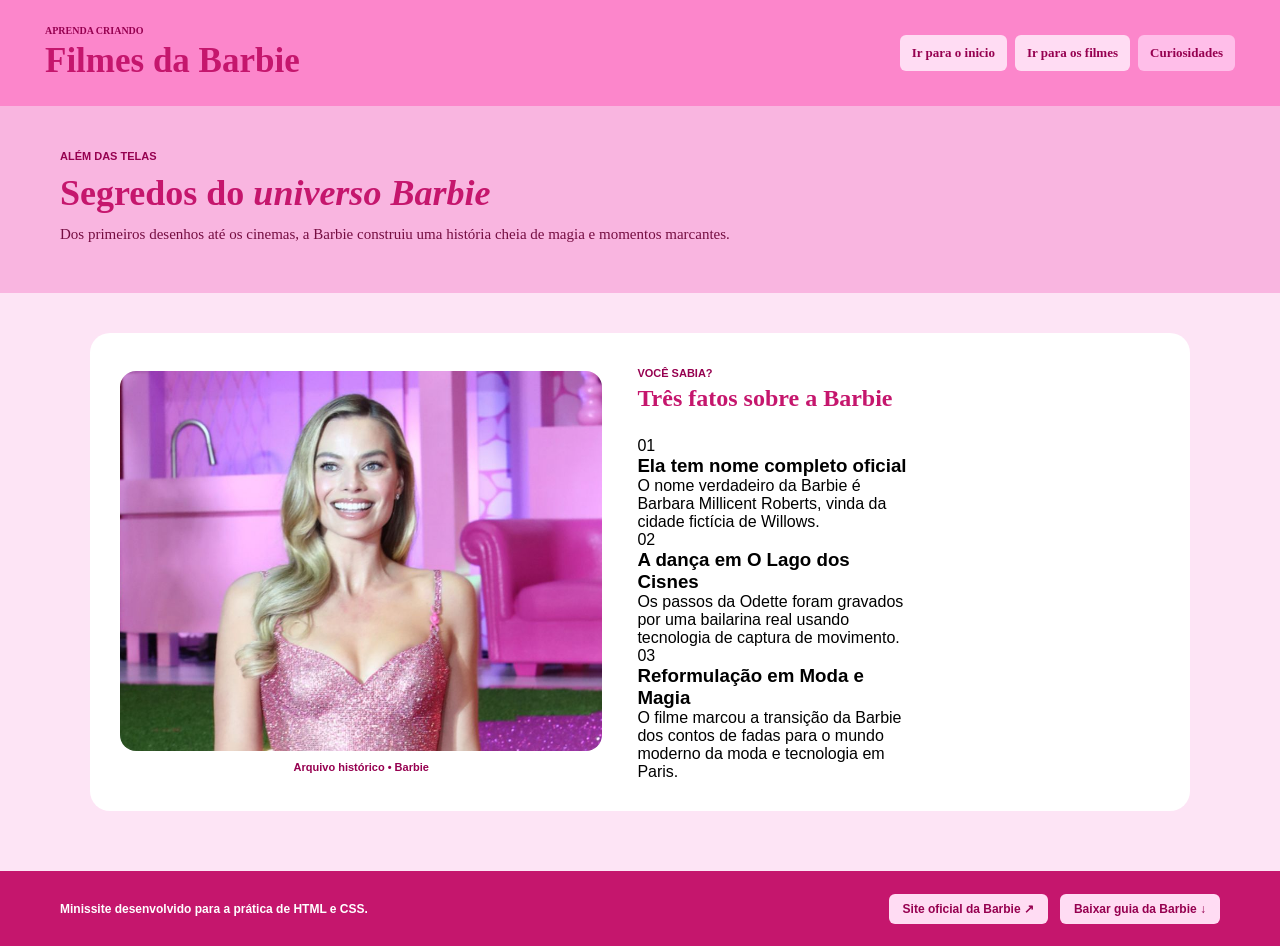
==== pages/curiosidade.html @ 73499c3a "Filmes da Barbie" ====
<!DOCTYPE html>
<html lang="pt-BR">
    <head>
        <meta charset="UTF-8" />
        <title>Filmes da Barbie - Curiosidades</title>
        <link rel="stylesheet" href="../css/curiosidades.css" />
    </head>
    <body>

        <header>
            <section>
                <small>APRENDA CRIANDO</small>
                <h1>Filmes da Barbie</h1>
            </section>

            <section>
                <a href="inicio.html">Ir para o inicio</a>
                <a href="filmes.html">Ir para os filmes</a>
                <a href="curiosidades.html" class="ativo">Curiosidades</a>
            </section>
        </header>

        <main>

            <section id="introducao">
                <article>
                    <small>ALÉM DAS TELAS</small>
                    <h2>Segredos do <em>universo Barbie</em></h2>
                    <p>Dos primeiros desenhos até os cinemas, a Barbie construiu uma história cheia de magia e momentos marcantes.</p>
                </article>
            </section>

            <section id="curiosidades">
                <article class="card-painel">
                    
                    <figure class="painel-imagem">
                        <img src="../assets/files/image.png" alt="Barbie em O Lago dos Cisnes" />
                        <figcaption>Arquivo histórico • Barbie</figcaption>
                    </figure>

                    <aside class="painel-fatos">
                        <small>VOCÊ SABIA?</small>
                        <h2>Três fatos sobre a Barbie</h2>

                        <article class="painel-fatos">
                            <span class="numero">01</span>
                            <section>
                                <h3>Ela tem nome completo oficial</h3>
                                <p>O nome verdadeiro da Barbie é Barbara Millicent Roberts, vinda da cidade fictícia de Willows.</p>
                            </section>
                        </article>

                        <article class="painel-fatos">
                            <span class="numero">02</span>
                            <section>
                                <h3>A dança em O Lago dos Cisnes</h3>
                                <p>Os passos da Odette foram gravados por uma bailarina real usando tecnologia de captura de movimento.</p>
                            </section>
                        </article>

                        <article class="painel-fatos">
                            <span class="numero">03</span>
                            <section>
                                <h3>Reformulação em Moda e Magia</h3>
                                <p>O filme marcou a transição da Barbie dos contos de fadas para o mundo moderno da moda e tecnologia em Paris.</p>
                            </section>
                        </article>
                    </aside>

                </article>

            </section>

        </main>

        <footer id="footer">
            <p>Minissite desenvolvido para a prática de HTML e CSS.</p>
            <section class="footer-links">
                <a href="https://codeverse.dev.br" target="_blank" rel="noreferrer">Site oficial da Barbie ↗</a>
                <a href="../assets/files/teste.txt" download>Baixar guia da Barbie ↓</a>
            </section>
        </footer>

    </body>
</html>
---- css/curiosidades.css ----
* {
    padding: 0;
    margin: 0;
    box-sizing: border-box;
}

body {
    font-family: Arial, sans-serif;
    background-color: rgb(253, 228, 245);
}

/* CABEÇALHO */
header {
    background-color: rgb(252, 134, 203);
    color: rgb(197, 22, 109);
    font-family: Georgia, serif;
    font-weight: bold;
    padding: 25px 45px;
    margin-bottom: 0;
    display: flex;
    justify-content: space-between;
    align-items: center;
    min-height: 75px;
}

header section:first-child {
    display: flex;
    flex-direction: column;
}

header small {
    color: rgb(150, 0, 80);
    font-size: 10px;
    font-weight: bold;
}

h1 {
    font-family: Georgia, serif;
    color: rgb(197, 22, 109);
    font-size: 35px;
    margin-top: 5px;
}


/* MENU */

header section:last-child {
    display: flex;
    align-items: center;
    gap: 8px;
}

header a {
    background-color: rgb(255, 220, 243);
    color: rgb(150, 0, 80);
    text-decoration: none;
    padding: 10px 12px;
    font-size: 13px;
    font-family: Georgia, serif;
    font-weight: bold;
    border-radius: 6px;
}

header a.ativo {
    background-color: rgb(255, 190, 233);
}

header a:hover {
    background-color: rgb(255, 190, 233);
}


/* MAIN */

main {
    background-color: rgb(253, 228, 245);
    padding: 0;
}


/* INTRODUÇÃO */

#introducao {
    background-color: rgb(249, 181, 224);
    padding: 40px 60px 50px;
    width: 100%;
}

#introducao small {
    color: rgb(150, 0, 80);
    font-size: 11px;
    font-weight: bold;
}

#introducao h2 {
    font-family: Georgia, serif;
    font-size: 36px;
    color: rgb(197, 22, 109);
    margin-top: 8px;
    margin-bottom: 12px;
}

#introducao p {
    color: rgb(117, 13, 65);
    font-family: Georgia, serif;
    font-size: 15px;
}


/* PAINEL */

#curiosidades {
    padding: 40px 60px 60px;
    display: flex;
    justify-content: center;
}


/* CARD */

.card-painel {
    background-color: white;
    width: 100%;
    max-width: 1100px;
    padding: 30px;
    border-radius: 20px;
    display: flex;
    gap: 35px;
    align-items: center;
}


/* IMAGEM */

.painel-imagem {
    width: 48%;
    display: flex;
    flex-direction: column;
    align-items: center;
}

.painel-imagem img {
    width: 100%;
    height: 380px;
    object-fit: cover;
    border-radius: 16px;
}

.painel-imagem figcaption {
    margin-top: 10px;
    color: rgb(150, 0, 80);
    font-size: 11px;
    font-weight: bold;
}

/* FATOS */
.painel-fatos {
    width: 52%;
}

.painel-fatos > small {
    color: rgb(150, 0, 80);
    font-size: 11px;
    font-weight: bold;
}

.painel-fatos > h2 {
    font-family: Georgia, serif;
    font-size: 24px;
    color: rgb(197, 22, 109);
    margin-top: 4px;
    margin-bottom: 25px;
}

/* ITEMS NUMERADOS (01, 02, 03) */
.item-fato {
    background-color: rgb(253, 238, 248);
    border-radius: 12px;
    padding: 16px 20px;
    margin-bottom: 15px;
    display: flex;
    align-items: center;
    gap: 18px;
}

.item-fato .numero {
    font-family: Georgia, serif;
    font-size: 24px;
    font-weight: bold;
    color: rgb(197, 22, 109);
}

.item-fato h3 {
    font-family: Georgia, serif;
    font-size: 15px;
    color: rgb(100, 5, 64);
    margin-bottom: 4px;
}

.item-fato p {
    font-size: 13px;
    color: rgb(117, 13, 65);
    line-height: 1.4;
}

/* RODAPÉ */
footer {
    background-color: rgb(197, 22, 109);
    color: white;
    min-height: 75px;
    padding: 20px 60px;
    display: flex;
    align-items: center;
    justify-content: space-between;
}

footer p {
    color: white;
    font-size: 12px;
    font-weight: bold;
}

.footer-links {
    display: flex;
    gap: 12px;
}

.footer-links a {
    background-color: rgb(255, 220, 243);
    color: rgb(150, 0, 80);
    font-size: 12px;
    text-decoration: none;
    font-weight: bold;
    padding: 8px 14px;
    border-radius: 6px;
}

.footer-links a:hover {
    background-color: rgb(255, 190, 233);
}
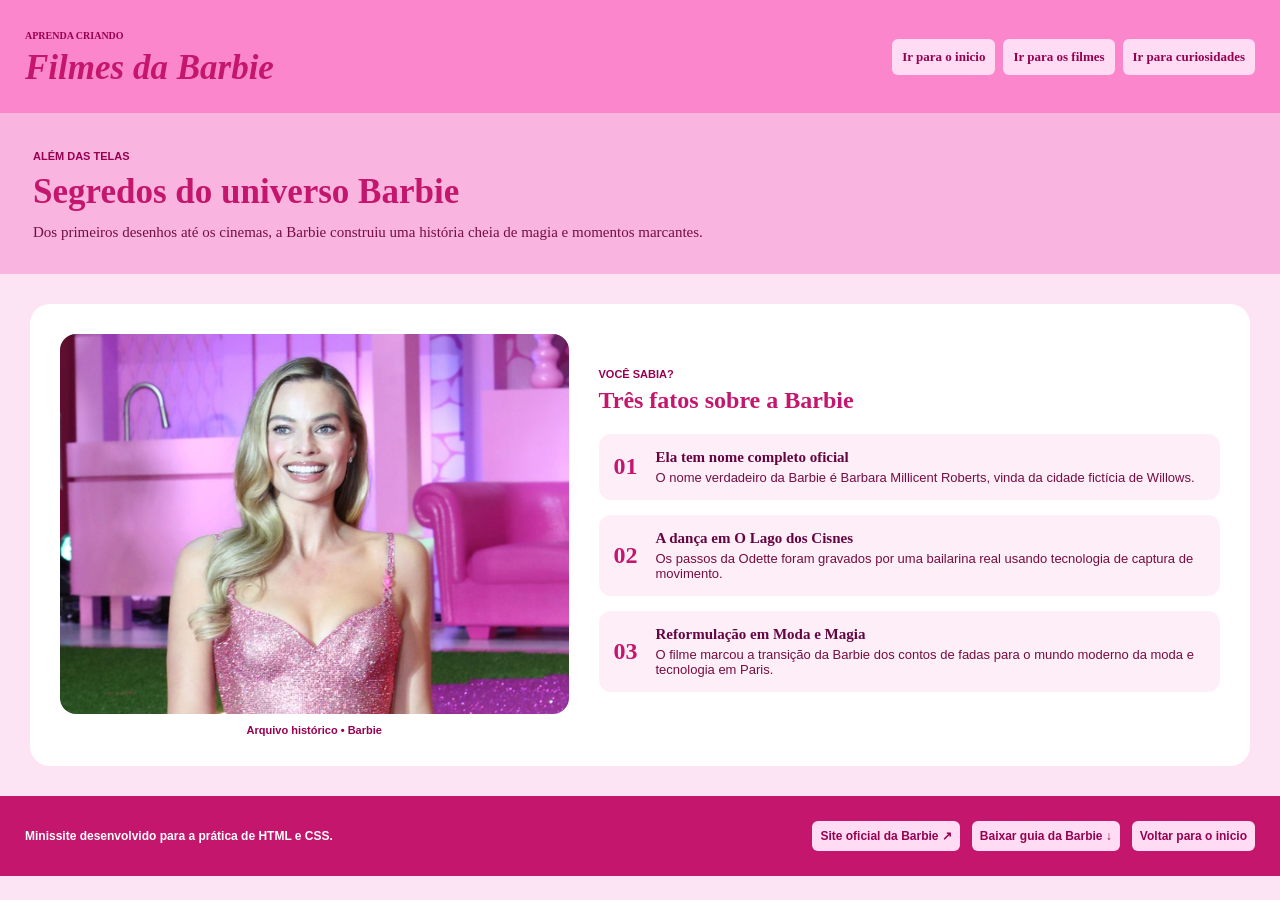
==== commit 0d8f84d3: "Filmes da Barbie" ====
--- a/pages/curiosidade.html
+++ b/pages/curiosidade.html
@@ -8,15 +8,17 @@
     <body>
 
         <header>
-            <section>
-                <small>APRENDA CRIANDO</small>
-                <h1>Filmes da Barbie</h1>
+            <section id="inicio">
+                <article>
+                    <small>APRENDA CRIANDO</small>
+                    <h1><em>Filmes da Barbie</em></h1>
+                </article>
             </section>
 
-            <section>
-                <a href="inicio.html">Ir para o inicio</a>
+            <section id="menu">
+                <a href="../index.html">Ir para o inicio</a>
                 <a href="filmes.html">Ir para os filmes</a>
-                <a href="curiosidades.html" class="ativo">Curiosidades</a>
+                <a href="curiosidades.html" class="ativo"> Ir para curiosidades</a>
             </section>
         </header>
 
@@ -25,7 +27,7 @@
             <section id="introducao">
                 <article>
                     <small>ALÉM DAS TELAS</small>
-                    <h2>Segredos do <em>universo Barbie</em></h2>
+                    <h2>Segredos do universo Barbie</h2>
                     <p>Dos primeiros desenhos até os cinemas, a Barbie construiu uma história cheia de magia e momentos marcantes.</p>
                 </article>
             </section>
@@ -34,7 +36,7 @@
                 <article class="card-painel">
                     
                     <figure class="painel-imagem">
-                        <img src="../assets/files/image.png" alt="Barbie em O Lago dos Cisnes" />
+                        <img src="../assets/img/barbie2.png" alt="Barbie em O Lago dos Cisnes" />
                         <figcaption>Arquivo histórico • Barbie</figcaption>
                     </figure>
 
@@ -42,44 +44,44 @@
                         <small>VOCÊ SABIA?</small>
                         <h2>Três fatos sobre a Barbie</h2>
 
-                        <article class="painel-fatos">
-                            <span class="numero">01</span>
-                            <section>
-                                <h3>Ela tem nome completo oficial</h3>
-                                <p>O nome verdadeiro da Barbie é Barbara Millicent Roberts, vinda da cidade fictícia de Willows.</p>
-                            </section>
-                        </article>
-
-                        <article class="painel-fatos">
-                            <span class="numero">02</span>
-                            <section>
-                                <h3>A dança em O Lago dos Cisnes</h3>
-                                <p>Os passos da Odette foram gravados por uma bailarina real usando tecnologia de captura de movimento.</p>
-                            </section>
-                        </article>
-
-                        <article class="painel-fatos">
-                            <span class="numero">03</span>
-                            <section>
-                                <h3>Reformulação em Moda e Magia</h3>
-                                <p>O filme marcou a transição da Barbie dos contos de fadas para o mundo moderno da moda e tecnologia em Paris.</p>
-                            </section>
-                        </article>
-                    </aside>
-
+                <article class="item-fato">
+                    <span class="numero">01</span>
+                        <section>
+                            <h3>Ela tem nome completo oficial</h3>
+                            <p>O nome verdadeiro da Barbie é Barbara Millicent Roberts, vinda da cidade fictícia de Willows.</p>
+                        </section>
                 </article>
 
+                <article class="item-fato">
+                    <span class="numero">02</span>
+                        <section>
+                            <h3>A dança em O Lago dos Cisnes</h3>
+                            <p>Os passos da Odette foram gravados por uma bailarina real usando tecnologia de captura de movimento.</p>
+                        </section>
+                </article>
+
+                <article class="item-fato">
+                    <span class="numero">03</span>
+                        <section>
+                            <h3>Reformulação em Moda e Magia</h3>
+                            <p>O filme marcou a transição da Barbie dos contos de fadas para o mundo moderno da moda e tecnologia em Paris.</p>
+                        </section>
+                </article>
+                    </aside>
+                </article>
             </section>
 
         </main>
 
-        <footer id="footer">
-            <p>Minissite desenvolvido para a prática de HTML e CSS.</p>
-            <section class="footer-links">
-                <a href="https://codeverse.dev.br" target="_blank" rel="noreferrer">Site oficial da Barbie ↗</a>
-                <a href="../assets/files/teste.txt" download>Baixar guia da Barbie ↓</a>
-            </section>
-        </footer>
+            <footer id="footer">
+                <p>Minissite desenvolvido para a prática de HTML e CSS.</p>
+
+                <article class="footer-links">
+                    <a href="https://codeverse.dev.br" target="_blank" rel="noreferrer">Site oficial da Barbie ↗</a>
+                    <a href="../assets/img/text.txt" download>Baixar guia da Barbie ↓</a>
+                    <a href="../index.html">Voltar para o inicio</a>
+                </article>
+            </footer>
 
     </body>
 </html>
--- a/css/curiosidades.css
+++ b/css/curiosidades.css
@@ -9,25 +9,19 @@
     background-color: rgb(253, 228, 245);
 }
 
-/* CABEÇALHO */
 header {
     background-color: rgb(252, 134, 203);
     color: rgb(197, 22, 109);
     font-family: Georgia, serif;
     font-weight: bold;
-    padding: 25px 45px;
-    margin-bottom: 0;
+    padding: 25px;
+    margin-bottom: 0px;
     display: flex;
     justify-content: space-between;
     align-items: center;
     min-height: 75px;
 }
 
-header section:first-child {
-    display: flex;
-    flex-direction: column;
-}
-
 header small {
     color: rgb(150, 0, 80);
     font-size: 10px;
@@ -37,55 +31,46 @@
 h1 {
     font-family: Georgia, serif;
     color: rgb(197, 22, 109);
+    text-align: left;
     font-size: 35px;
     margin-top: 5px;
 }
 
-
-/* MENU */
-
-header section:last-child {
+#menu {
     display: flex;
     align-items: center;
     gap: 8px;
 }
 
-header a {
+#menu a {
     background-color: rgb(255, 220, 243);
     color: rgb(150, 0, 80);
     text-decoration: none;
-    padding: 10px 12px;
+    padding: 10px;
     font-size: 13px;
     font-family: Georgia, serif;
     font-weight: bold;
     border-radius: 6px;
 }
 
-header a.ativo {
+#menu a:hover {
     background-color: rgb(255, 190, 233);
 }
-
-header a:hover {
-    background-color: rgb(255, 190, 233);
-}
-
-
-/* MAIN */
 
 main {
     background-color: rgb(253, 228, 245);
-    padding: 0;
-}
-
-
-/* INTRODUÇÃO */
+}
 
 #introducao {
     background-color: rgb(249, 181, 224);
-    padding: 40px 60px 50px;
+    padding: 33px;
     width: 100%;
 }
 
+#introducao article {
+    width: 58%;
+}
+
 #introducao small {
     color: rgb(150, 0, 80);
     font-size: 11px;
@@ -94,7 +79,7 @@
 
 #introducao h2 {
     font-family: Georgia, serif;
-    font-size: 36px;
+    font-size: 35px;
     color: rgb(197, 22, 109);
     margin-top: 8px;
     margin-bottom: 12px;
@@ -106,34 +91,24 @@
     font-size: 15px;
 }
 
-
-/* PAINEL */
-
 #curiosidades {
-    padding: 40px 60px 60px;
+    padding: 30px;
     display: flex;
     justify-content: center;
 }
-
-
-/* CARD */
 
 .card-painel {
     background-color: white;
     width: 100%;
-    max-width: 1100px;
     padding: 30px;
     border-radius: 20px;
     display: flex;
-    gap: 35px;
-    align-items: center;
-}
-
-
-/* IMAGEM */
+    gap: 30px;
+    align-items: center;
+}
 
 .painel-imagem {
-    width: 48%;
+    width: 45%;
     display: flex;
     flex-direction: column;
     align-items: center;
@@ -153,30 +128,28 @@
     font-weight: bold;
 }
 
-/* FATOS */
 .painel-fatos {
-    width: 52%;
-}
-
-.painel-fatos > small {
+    width: 55%;
+}
+
+.painel-fatos small {
     color: rgb(150, 0, 80);
     font-size: 11px;
     font-weight: bold;
 }
 
-.painel-fatos > h2 {
+.painel-fatos h2 {
     font-family: Georgia, serif;
     font-size: 24px;
     color: rgb(197, 22, 109);
-    margin-top: 4px;
-    margin-bottom: 25px;
-}
-
-/* ITEMS NUMERADOS (01, 02, 03) */
+    margin-top: 5px;
+    margin-bottom: 20px;
+}
+
 .item-fato {
     background-color: rgb(253, 238, 248);
     border-radius: 12px;
-    padding: 16px 20px;
+    padding: 15px;
     margin-bottom: 15px;
     display: flex;
     align-items: center;
@@ -200,18 +173,17 @@
 .item-fato p {
     font-size: 13px;
     color: rgb(117, 13, 65);
-    line-height: 1.4;
-}
-
-/* RODAPÉ */
+}
+
 footer {
     background-color: rgb(197, 22, 109);
     color: white;
-    min-height: 75px;
-    padding: 20px 60px;
+    min-height: 80px;
+    padding: 25px;
     display: flex;
     align-items: center;
     justify-content: space-between;
+    margin-top: 0px;
 }
 
 footer p {
@@ -223,6 +195,7 @@
 .footer-links {
     display: flex;
     gap: 12px;
+    align-items: center;
 }
 
 .footer-links a {
@@ -231,7 +204,7 @@
     font-size: 12px;
     text-decoration: none;
     font-weight: bold;
-    padding: 8px 14px;
+    padding: 8px;
     border-radius: 6px;
 }
 
